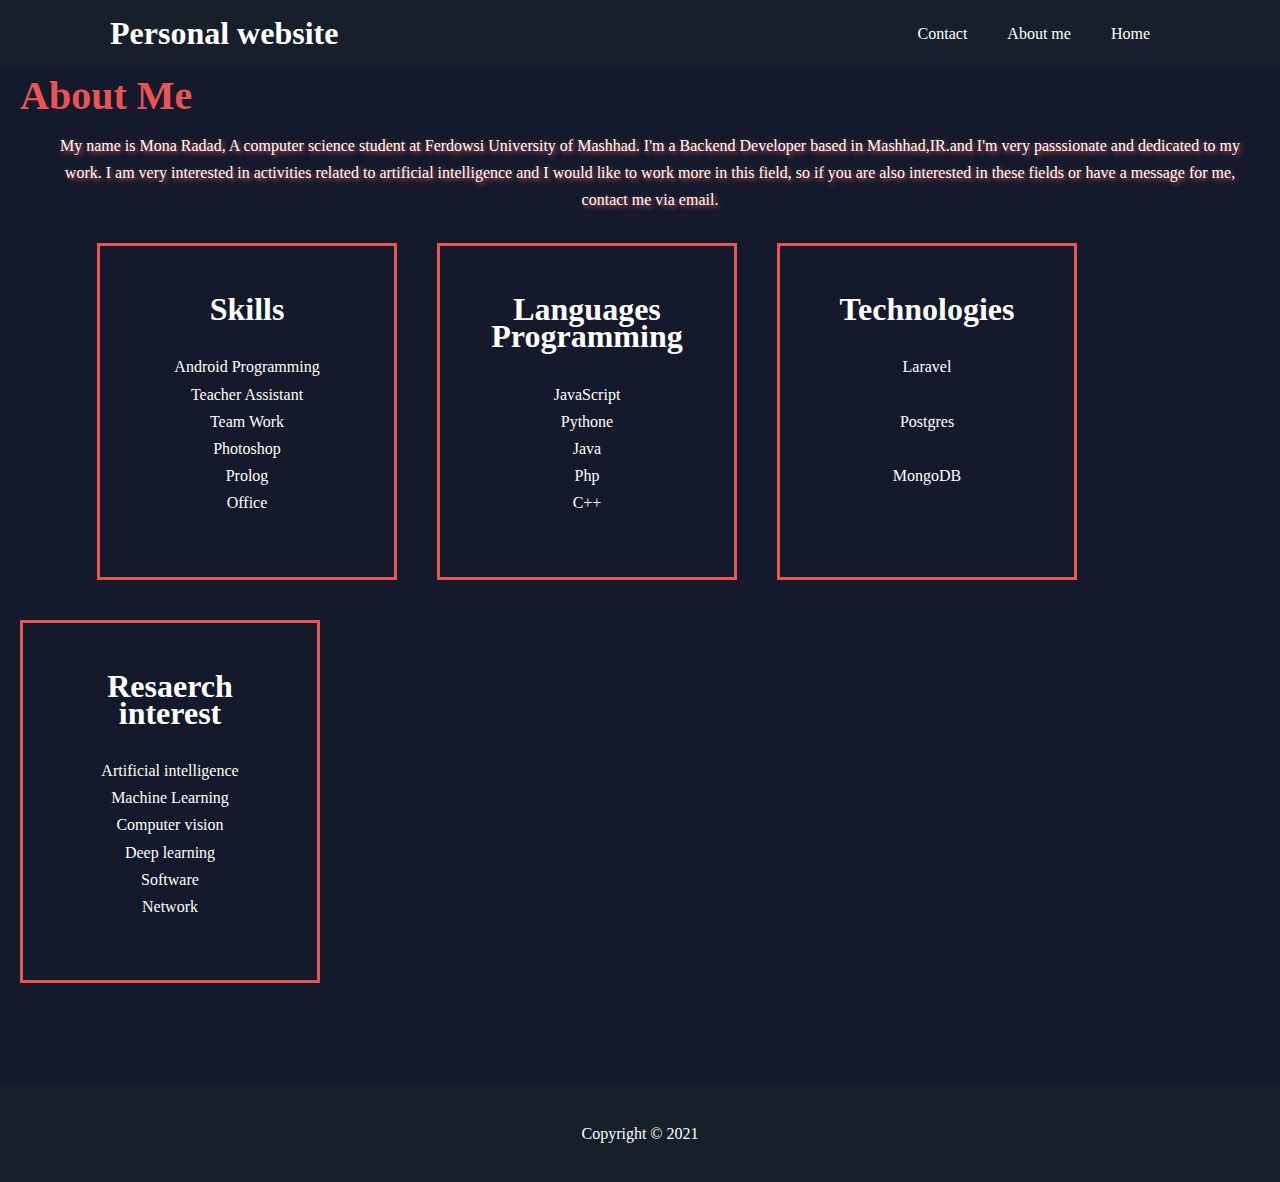
==== about.html @ 345ca391 "mypersonalwebsite commit" ====
<!DOCTYPE html>
<html lang="en">
<head>
    <meta charset="UTF-8">
    <meta http-equiv="X-UA-Compatible" content="IE=edge">
    <meta name="viewport" content="width=device-width, initial-scale=1.0">
    <meta name="description" content="Welcome to my website" />
    <meta name="keywords" content="HTML ,CSS, PHP, developer, Mona, Radad" />
    <link
      rel="stylesheet"
      href="https://use.fontawesome.com/releases/v5.8.2/css/all.css"
      integrity="sha384-oS3vJWv+0UjzBfQzYUhtDYW+Pj2yciDJxpsK1OYPAYjqT085Qq/1cq5FLXAZQ7Ay"
      crossorigin="anonymous"
    />
    <link rel="stylesheet" href="./style.css" />

    <title>Mona Radad | About</title>
</head>
<body>
    <header>
        <nav id="navbar">
            <div class="container">
              <h1 class="logo"><a href="index.html"> Personal website </a></h1>
              <ul>
                <li><a class="current" href="index.html"> Home </a></li>
                <li><a href="about.html"> About me </a></li>
                <li><a href="contact.html"> Contact </a></li>
              </ul>
            </div>
          </nav>
    </header>

    <div id="about-info">
      <div class="container">
        <h1 class="l-heading">
          About Me
        </h1>
        <br>
        <br>
        <p>My name is Mona Radad, A computer science student at Ferdowsi University of Mashhad.
        I'm a Backend Developer based in Mashhad,IR.and I'm very passsionate and dedicated to my work.
        I am very interested in activities related to artificial intelligence and I would like to work more in this field,
        so if you are also interested in these fields or have a message for me, contact me via email.</p>
      </div>
    </div>

    <section id="about-inf">
      <div class="box skill-info">
        <h1 class="skill">
          Skills
        </h1>
        <p>
          Android Programming <br>Teacher Assistant<br> Team Work <br>Photoshop<br> Prolog <br> Office
        </p>
      </div>
      <div class=" box languages-prog">
        <h1>
          Languages Programming
        </h1>
        <p>
          JavaScript <br> Pythone <br> Java <br> Php <br> C++
        </p>
      </div>
      <div class="box technologies">
        <h1>
          Technologies
        </h1>
        <p>
          Laravel <br><br> Postgres <br><br> MongoDB <br><br> 
        </p>
      </div>
      <div class="box resaerchInt">
        <h1>
          Resaerch interest
        </h1>
        <p>
          Artificial intelligence <br> Machine Learning <br> Computer vision <br> Deep learning
          <br>Software <br>Network
        </p>
      </div>
    </section>
    <div class="clr"></div>
    <br>
    <br>
    <br>
   

    <footer id="main-footer">
      <p>Copyright &copy; 2021</p> 
    </footer>

    
</body>
</html>
---- style.css ----
/* Reset */
* {
    margin: 0;
    padding:0;
    box-sizing: border-box;
  }
/* Main Styling */
html,body {
    font-family:  'Times New Roman', Times, serif;
    line-height: 1.7em;
    background-color: #141A2C;
  }
  
  a {
    color: #333;
    text-decoration: none;
  }
  
  h1, h2, h3 {
    padding-bottom: 20px;
  }
  
  p {
    margin: 10px 0;
  }
/* Utility Classes */
.container {
    margin: auto;
    max-width: 1100px;
    overflow: auto;
    padding: 0 20px;
    text-align: right
  }
  
  .lead {
    font-size: 20px;
    color:#EA5455;
  }
  
  .btn {
    display: inline-block;
    font-size: 18px;
    color: #EA5455;
    background: #05102e;
    padding: 13px 20px;
    border: none;
    cursor: pointer;
    border: 3px solid #EA5455;
    border-radius: 12px;
    margin-right: 5px;
    
  }

 .btn:hover{
   text-decoration: none;
 }

 .btn-1 {
   border: 0 solid; outline: 1px solid;
   box-shadow: inset 0 0 20px rgba(255, 255, 255, 0);
   outline-color: rgba(255, 255, 255, 0.5);
   outline-offset: 0px; text-shadow: none;
   transition: all 1250ms cubic-bezier(0.19,1,0.22,1);
 }

 .btn-1:hover {
   border: 1px solid; outline-offset: 15px;
   box-shadow: inset 0 0 20px rgba(255, 255, 255, 0.5),
   0 0 20px rgba(255, 255, 255, 0.2);
   outline-color: rgba(255, 255, 255, 0);
   text-shadow: 1px 1px 2px #6204f8;
 }

 /* i {
   opacity: 0;
   font-size: 28px;
   color: #5c5252;
   will-change: transform;
   transform: scale(0.1);
   transition: all 0.3s ease;
 } */

 .linkedin { color: #08a0e9;}
 .instagram { color: #d6249f;}
 .github { color: #333;}

 .btn_wrap {
   position: relative;display: flex;
   justify-content: center;align-items: center;
   overflow: hidden;cursor: pointer;
   width: 194px;height: 30px;
   background-color: #eeeeed;border-radius: 80px;
   padding: 0 18px;will-change: transform;
   transition: all 0.2s ease-in-out;
 }

 .btn_wrap:hover { transform: scale(1.1);}

 span {
   font-family: Vazir;
   position: absolute;
   z-index: 99;
   width: 240px;height: 72px;
   border-radius: 80px;font-size: 20px;
   text-align: center;line-height: 70px;
   color: #EA5455;
   background-image: linear-gradient(to left bottom, #05102e 5%,
   #05102e 50%,
   #05102e 100%);
   padding: 0 18px;transition: all 1.2s ease;
 }

 .container1{
   display: flex;
   justify-content: space-around;
   align-items: center;
   width: 194px; height: 70px;
   border-radius: 80px;
 }

 .container1 i:nth-of-type(1){
   transition-delay: 0.7s;
 }

 .container1 i:nth-of-type(2){
  transition-delay: 0.9s;
}

.container1 i:nth-of-type(3){
  transition-delay: 1.1s;
}

.btn_wrap:hover span {
  transition-delay: 0.25s;
  transform: translateX(280px);
}

.btn_wrap:hover i {
  opacity: 1; transform: scale(1);
}
  
  .flex {
    display: flex;
    flex-direction: column;
    justify-content: center;
    align-items: center;
    color: #EA5455;
}
  .btn:hover {
    background: rgb(175, 173, 180);
    color: #1d043d;
    border: 3px solid #2e2a50;
  }
  
  .bg-primary {
    background: #17202A;
    color: #fff;
  }
  
  .clr {
    clear: both;
  }
  
  .l-heading {
    font-size: 40px;
    margin-top: 15px;
    color: #EA5455;
  }
 .l-heading p{
     font-size: 14px;
     color: #EA5455;
 }
  
  /* Padding */
  .py-1 { padding: 10px 0; }
  .py-2 { padding: 20px 0; }
  .py-3 { padding: 30px 0; }

  /* Features */
.box {
    float: left;
    width: 33.3%;
    padding: 50px;
    text-align:center;
  }
  
  .box i {
    margin-bottom: 10px;
  }



  /* About Info */
  #about-info .container{
    background-color: #141A2C;
    min-width: 100%;
    min-height: 100%;
    
  }
  #about-info .container h1{
    float: left;
  }
  #about-info .container p{
    color: #fff;
    text-align: center;
    justify-content: center;
    text-shadow: 2px 2px 5px #EA5455;
    margin-left: 20px;
  }
  #about-inf .skill-info{
    background-color: #141A2C;
    width: 300px;
    border: 3px solid #EA5455;
    padding: 50px;
    margin: 20px;
    margin-left: 97px;
  }
  #about-inf .skill-info h1,p{
    color: #fff;
  }
  #about-inf .languages-prog{
    background-color: #141A2C;
    width: 300px;
    border: 3px solid #EA5455;
    padding: 50px;
    margin: 20px; 
  }
  
  #about-inf .languages-prog h1,p{
    color: #fff;
  }

  #about-inf .resaerchInt{
    background-color: #141A2C;
    width: 300px;
    border: 3px solid #EA5455;
    padding: 50px;
    margin: 20px;
   
  }
  #about-inf .resaerchInt h1,p{
    color: #fff;
  }

  #about-inf .technologies{
    background-color: #141A2C;
    width: 300px;
    border: 3px solid #EA5455;
    padding: 50px;
    margin: 20px;
  }
  #about-inf .technologies h1,p{
    color: #fff;
  }

/* Navbar */
#navbar {
    background: #17202A ;
    color: #fff;
    overflow: auto;
  }
  
  #navbar a {
    color: #fff;
  }
  
  #navbar .logo {
    float: left;
    padding-top: 20px;
  }
  
  #navbar ul {
    list-style: none;
    float: right;
  }
  
  #navbar ul li {
    float: right;
  }
  
  #navbar ul li a {
    display: block;
    padding: 20px;
    text-align: center;
  }
  
  #navbar ul li a:hover, 
  #navbar ul li a.current {
    background: #17202A ;
    color: #fff;
  }

  /* Showcase */
#showcase {
    background: #141A2C no-repeat center center/cover;
    height: 600px;
    opacity: 1;
  }
  
  #showcase .showcase-content {
    color: #EA5455;
    text-align:left;
    padding-top: 170px;
  }
  
  #showcase .showcase-content h1 {
    font-size: 60px;
    line-height: 1.2em;
  }
  
  #showcase .showcase-content p {
    padding-bottom: 20px;
    line-height: 1.7em;
  }
  #showcase .showcase-content img{
    height: 300px;
    width: 200px;
    float: right;
    border-radius: 50px;
    
    
  }

  /* Contact Form */
#contact-form .form-group {
    margin-bottom: 20px;
    
  }
  
  #contact-form label {
    display: block;
    margin-bottom: 5px;
    color: #EA5455;
    
  }
  
  #contact-form input, 
  #contact-form textarea {
    width: 70%;
    padding: 10px;
    border: 3px #EA5455 solid;
    background-color: #e49090;
    border-radius: 5px;
  }
  
  #contact-form textarea {
    height: 200px;
    background-color: #e49090;
  
  }
  
  #contact-form input:focus, 
  #contact-form textarea:focus {
    border-color:rgb(7, 3, 255);
    background-color:rgb(175, 173, 180);
    
  }
  #contact-form{
      background: #141A2C;
  }


  /* Footer */
#main-footer {
    text-align: center;
    background: #17202A;
    color: #fff;
    padding: 25px;
    
  }

#prj{
  text-align: center;
  color: #EA5455;
}
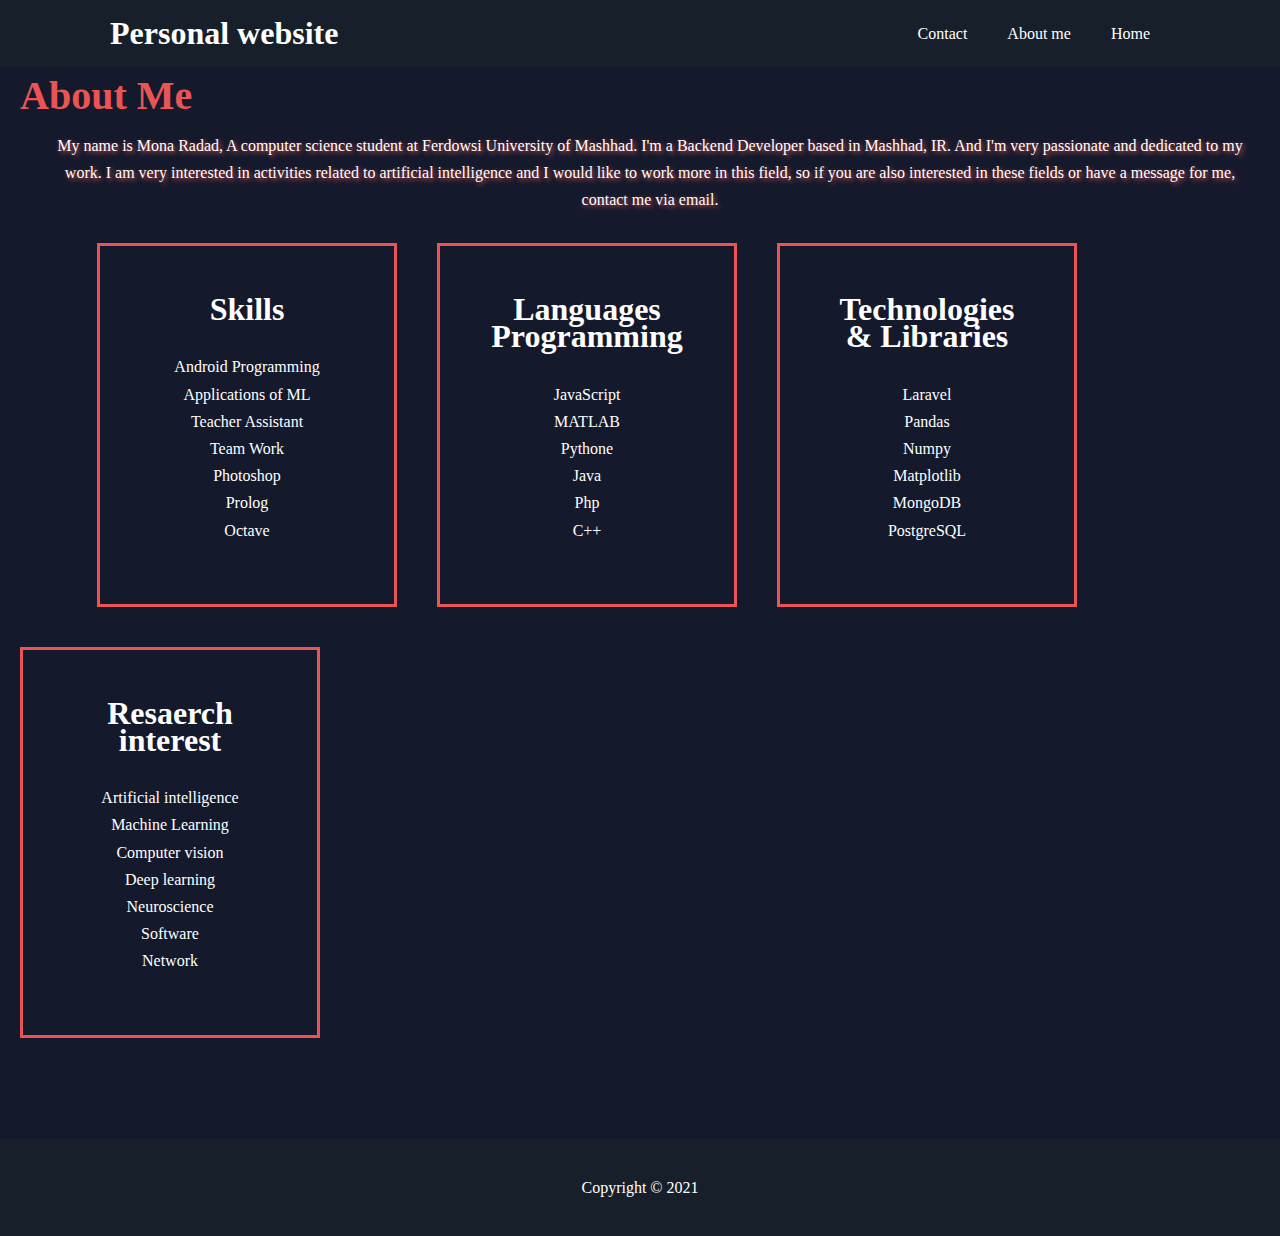
==== commit 67ac7463: "second commit" ====
--- a/about.html
+++ b/about.html
@@ -37,10 +37,10 @@
         </h1>
         <br>
         <br>
-        <p>My name is Mona Radad, A computer science student at Ferdowsi University of Mashhad.
-        I'm a Backend Developer based in Mashhad,IR.and I'm very passsionate and dedicated to my work.
+        <p>My name is Mona Radad, A computer science student at Ferdowsi University of Mashhad. 
+        I'm a Backend Developer based in Mashhad, IR. And I'm very passionate and dedicated to my work. 
         I am very interested in activities related to artificial intelligence and I would like to work more in this field,
-        so if you are also interested in these fields or have a message for me, contact me via email.</p>
+         so if you are also interested in these fields or have a message for me, contact me via email.</p>
       </div>
     </div>
 
@@ -50,7 +50,7 @@
           Skills
         </h1>
         <p>
-          Android Programming <br>Teacher Assistant<br> Team Work <br>Photoshop<br> Prolog <br> Office
+          Android Programming <br>Applications of ML<br>Teacher Assistant<br> Team Work <br>Photoshop<br> Prolog <br> Octave
         </p>
       </div>
       <div class=" box languages-prog">
@@ -58,15 +58,15 @@
           Languages Programming
         </h1>
         <p>
-          JavaScript <br> Pythone <br> Java <br> Php <br> C++
+          JavaScript  <br>MATLAB<br> Pythone<br> Java <br> Php <br> C++
         </p>
       </div>
       <div class="box technologies">
         <h1>
-          Technologies
+          Technologies & Libraries
         </h1>
         <p>
-          Laravel <br><br> Postgres <br><br> MongoDB <br><br> 
+          Laravel <br>Pandas<br>Numpy <br>Matplotlib<br> MongoDB<br> PostgreSQL <br> 
         </p>
       </div>
       <div class="box resaerchInt">
@@ -74,7 +74,7 @@
           Resaerch interest
         </h1>
         <p>
-          Artificial intelligence <br> Machine Learning <br> Computer vision <br> Deep learning
+          Artificial intelligence <br> Machine Learning <br> Computer vision <br> Deep learning<br>Neuroscience
           <br>Software <br>Network
         </p>
       </div>
--- a/style.css
+++ b/style.css
@@ -17,13 +17,29 @@
     text-decoration: none;
   }
   
+  
   h1, h2, h3 {
     padding-bottom: 20px;
   }
+
+  
   
   p {
     margin: 10px 0;
   }
+  /*publications*/
+  #pub{
+    text-align: center;
+    color: #EA5455;
+  }
+  #Publications-info .container p{
+    color: #fff;
+    text-align: center;
+    justify-content: center;
+    text-shadow: 2px 2px 5px #EA5455;
+    margin-left: 20px;
+  }
+
 /* Utility Classes */
 .container {
     margin: auto;
@@ -89,7 +105,7 @@
    position: relative;display: flex;
    justify-content: center;align-items: center;
    overflow: hidden;cursor: pointer;
-   width: 194px;height: 30px;
+   width: 264px;height: 30px;
    background-color: #eeeeed;border-radius: 80px;
    padding: 0 18px;will-change: transform;
    transition: all 0.2s ease-in-out;
@@ -101,7 +117,7 @@
    font-family: Vazir;
    position: absolute;
    z-index: 99;
-   width: 240px;height: 72px;
+   width: 264px;height: 72px;
    border-radius: 80px;font-size: 20px;
    text-align: center;line-height: 70px;
    color: #EA5455;
@@ -115,8 +131,9 @@
    display: flex;
    justify-content: space-around;
    align-items: center;
-   width: 194px; height: 70px;
+   width: 264px; height: 70px;
    border-radius: 80px;
+   
  }
 
  .container1 i:nth-of-type(1){
@@ -147,6 +164,13 @@
     align-items: center;
     color: #EA5455;
 }
+
+.header-bar {
+  margin: 25px 0 60px 0;
+  width: 70px;
+  height: 10px;
+  background: var(--header-color);
+}
   .btn:hover {
     background: rgb(175, 173, 180);
     color: #1d043d;
@@ -188,8 +212,7 @@
   .box i {
     margin-bottom: 10px;
   }
-
-
+  
 
   /* About Info */
   #about-info .container{
@@ -314,8 +337,8 @@
     line-height: 1.7em;
   }
   #showcase .showcase-content img{
-    height: 300px;
-    width: 200px;
+    height: 340px;
+    width: 196px;
     float: right;
     border-radius: 50px;
     
